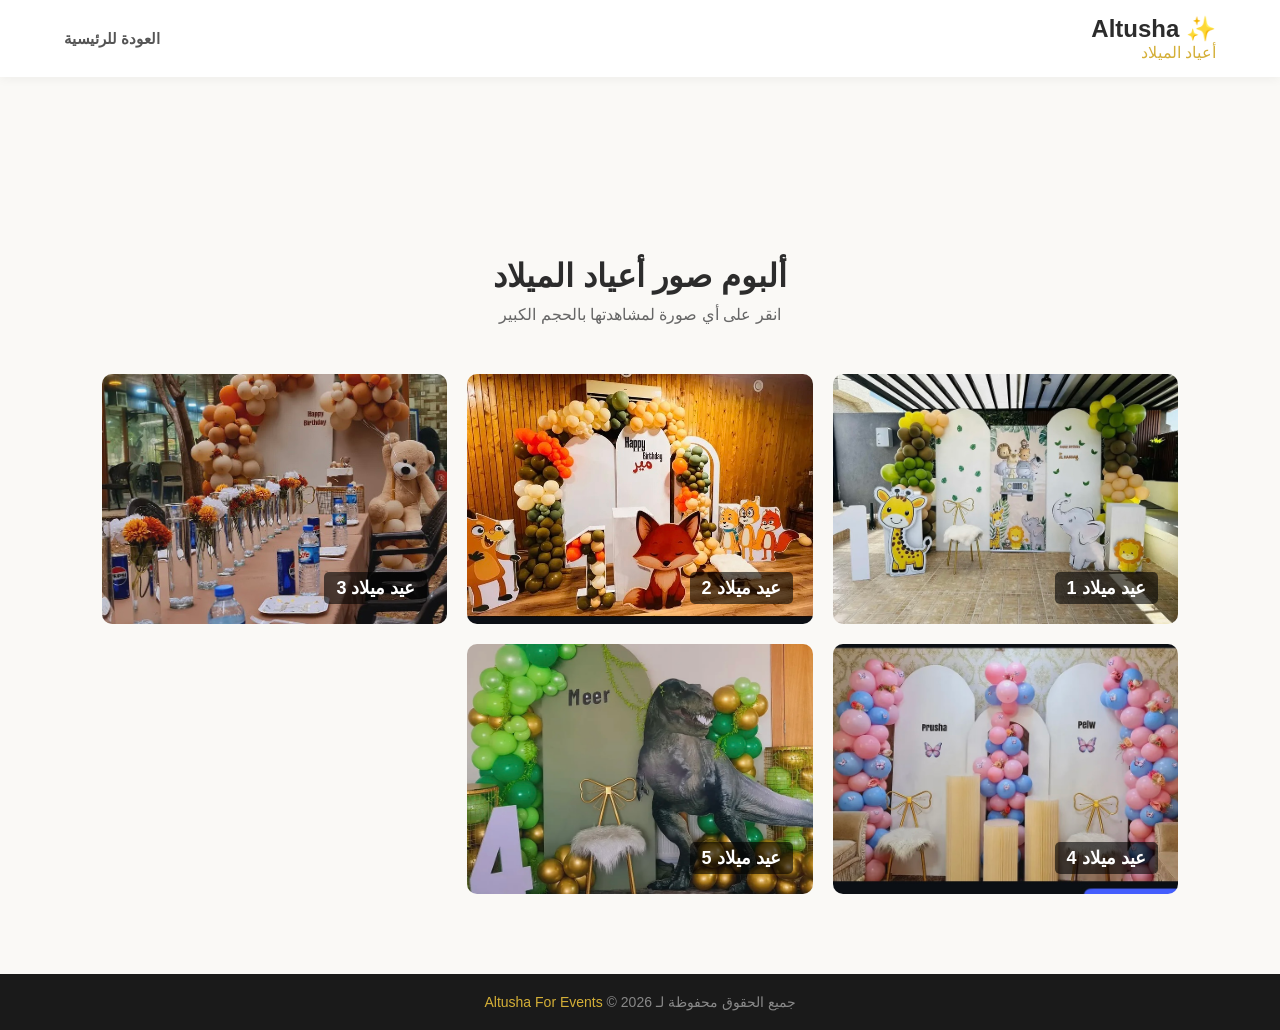
==== birthday.html @ 4c8f202d "Add initial website structure and styling for Altusha Events - Create index.html with sections for n" ====
<!DOCTYPE html>
<html lang="ar" dir="rtl" id="html-root">
<head>
    <meta charset="UTF-8">
    <meta name="viewport" content="width=device-width, initial-scale=1.0">
    <title>ألبوم أعياد الميلاد - Altusha For Events</title>
    <link rel="stylesheet" href="style.css">
    <style>
        /* تنسيق نافذة عرض الصورة بالحجم الكبير */
        .modal {
            display: none;
            position: fixed;
            z-index: 9999;
            top: 0;
            left: 0;
            width: 100%;
            height: 100%;
            background-color: rgba(0, 0, 0, 0.9);
            justify-content: center;
            align-items: center;
            cursor: pointer;
        }
        .modal img {
            max-width: 90%;
            max-height: 90%;
            border-radius: 8px;
            box-shadow: 0 0 25px rgba(255, 255, 255, 0.3);
        }
        .gallery-item {
            cursor: pointer;
            transition: transform 0.3s ease;
        }
        .gallery-item:hover {
            transform: scale(1.03);
        }
    </style>
</head>
<body>

    <!-- شريط التنقل العلوي -->
    <header class="navbar">
        <div class="logo">
            <h1 data-ar="✨ Altusha" data-ku="✨ Altusha" data-en="✨ Altusha">✨ Altusha</h1>
            <span data-ar="Birthday Album" data-ku="Birthday Album" data-en="Birthday Album">أعياد الميلاد</span>
        </div>
        
        <ul class="nav-links">
            <li><a href="index.html" data-ar="العودة للرئيسية" data-ku="گەڕانەوە بۆ سەرەکی" data-en="Back to Home">العودة للرئيسية</a></li>
        </ul>
    </header>

    <!-- معرض صور أعياد الميلاد الخاصة بك -->
    <section class="section" style="margin-top: 100px;">
        <h2 class="section-title" data-ar="ألبوم صور أعياد الميلاد" data-ku="ئالبومی وێنەکانی یادی لەدایکبوون" data-en="Birthday Photo Album">ألبوم صور أعياد الميلاد</h2>
        <p class="section-subtitle" data-ar="انقر على أي صورة لمشاهدتها بالحجم الكبير" data-ku="کرتە لە هەر وێنەیەک بکە بۆ بینینی بە قەبارەی گەورە" data-en="Click on any image to view it full size">انقر على أي صورة لمشاهدتها بالحجم الكبير</p>
        
        <div class="gallery-grid">
            <!-- الصورة الأولى من جهازك -->
            <div class="gallery-item" style="background-image: url('images/birthday1.jpg');" onclick="openModal('images/birthday1.jpg')">
                <span data-ar="عيد ميلاد 1" data-ku="یادی لەدایکبوون 1" data-en="Birthday 1">عيد ميلاد 1</span>
            </div>
            
            <!-- الصورة الثانية من جهازك -->
            <div class="gallery-item" style="background-image: url('images/birthday2.jpg');" onclick="openModal('images/birthday2.jpg')">
                <span data-ar="عيد ميلاد 2" data-ku="یادی لەدایکبوون 2" data-en="Birthday 2">عيد ميلاد 2</span>
            </div>

            <!-- الصورة الثالثة من جهازك -->
            <div class="gallery-item" style="background-image: url('images/birthday3.jpg');" onclick="openModal('images/birthday3.jpg')">
                <span data-ar="عيد ميلاد 3" data-ku="یادی لەدایکبوون 3" data-en="Birthday 3">عيد ميلاد 3</span>
            </div>

            <!-- الصورة الرابعة من جهازك -->
            <div class="gallery-item" style="background-image: url('images/birthday4.jpg');" onclick="openModal('images/birthday4.jpg')">
                <span data-ar="عيد ميلاد 4" data-ku="یادی لەدایکبوون 4" data-en="Birthday 4">عيد ميلاد 4</span>
            </div>

            <!-- الصورة الخامسة من جهازك -->
            <div class="gallery-item" style="background-image: url('images/birthday5.jpg');" onclick="openModal('images/birthday5.jpg')">
                <span data-ar="عيد ميلاد 5" data-ku="یادی لەدایکبوون 5" data-en="Birthday 5">عيد ميلاد 5</span>
            </div>
        </div>
    </section>

    <!-- نافذة العرض الكبير (Modal) -->
    <div id="imgModal" class="modal" onclick="closeModal()">
        <img id="modalImg" src="" alt="Full Size Image">
    </div>

    <footer>
        <p data-ar="جميع الحقوق محفوظة لـ Altusha For Events © 2026" data-ku="هەموو مافەکان پارێزراون بۆ Altusha For Events © 2026" data-en="All rights reserved to Altusha For Events © 2026">جميع الحقوق محفوظة لـ <span>Altusha For Events</span> © 2026</p>
    </footer>

    <!-- سكربت بسيط لفتح وإغلاق الصورة بالحجم الكبير -->
    <script>
        function openModal(imageSrc) {
            const modal = document.getElementById('imgModal');
            const modalImg = document.getElementById('modalImg');
            modal.style.display = 'flex';
            modalImg.src = imageSrc;
        }

        function closeModal() {
            const modal = document.getElementById('imgModal');
            modal.style.display = 'none';
        }
    </script>
</body>
</html>
---- style.css ----
/* إعدادات عامة */
* {
    margin: 0;
    padding: 0;
    box-sizing: border-box;
    font-family: 'Cairo', sans-serif;
    scroll-behavior: smooth;
}

body {
    background-color: #faf9f6;
    color: #333;
}

/* شريط التنقل */
.navbar {
    display: flex;
    justify-content: space-between;
    align-items: center;
    padding: 15px 5%;
    background-color: #fff;
    box-shadow: 0 2px 10px rgba(0,0,0,0.05);
    position: sticky;
    top: 0;
    z-index: 1000;
    flex-wrap: wrap;
    gap: 15px;
}

.logo h1 {
    font-size: 24px;
    color: #2c2c2c;
    margin: 0;
}

.logo span {
    color: #d4af37; /* لون ذهبي راقي */
    font-size: 16px;
}

.nav-links {
    display: flex;
    gap: 20px;
    align-items: center;
    list-style: none;
    margin: 0;
    padding: 0;
}

.nav-links a {
    text-decoration: none;
    color: #555;
    font-weight: 600;
    font-size: 15px;
    transition: 0.3s;
}

.nav-links a:hover {
    color: #d4af37;
}

.btn-contact {
    background-color: #d4af37;
    color: #fff !important;
    padding: 8px 18px;
    border-radius: 20px;
}

.btn-contact:hover {
    background-color: #b3922b;
}

/* تنسيق أزرار تبديل اللغة */
.lang-switcher {
    display: flex;
    gap: 8px;
}

.lang-switcher button {
    background-color: #f4efe9;
    color: #d4af37;
    border: 1px solid #d4af37;
    padding: 6px 14px;
    border-radius: 20px;
    cursor: pointer;
    font-weight: bold;
    font-size: 13px;
    transition: 0.3s;
}

.lang-switcher button:hover {
    background-color: #d4af37;
    color: white;
}

/* الواجهة الرئيسية */
.hero {
    height: 80vh;
    background: linear-gradient(rgba(0,0,0,0.4), rgba(0,0,0,0.4)), url('https://images.unsplash.com/photo-1519741497674-611481863552?auto=format&fit=crop&w=1920&q=80') center/cover no-repeat;
    display: flex;
    justify-content: center;
    align-items: center;
    text-align: center;
    color: #fff;
    padding: 0 20px;
}

.hero-content h2 {
    font-size: 42px;
    margin-bottom: 15px;
    color: #fff;
}

.hero-content p {
    font-size: 18px;
    margin-bottom: 25px;
    max-width: 600px;
    margin-left: auto;
    margin-right: auto;
}

.btn-primary {
    display: inline-block;
    background-color: #d4af37;
    color: #fff;
    padding: 12px 30px;
    border-radius: 30px;
    text-decoration: none;
    font-weight: bold;
    transition: 0.3s;
}

.btn-primary:hover {
    background-color: #b3922b;
    transform: translateY(-2px);
}

/* الأقسام العامة */
.section {
    padding: 80px 8%;
    text-align: center;
}

.bg-light {
    background-color: #f2ede4;
}

.section-title {
    font-size: 32px;
    margin-bottom: 10px;
    color: #2c2c2c;
}

.section-subtitle {
    color: #666;
    margin-bottom: 50px;
}

/* خدمات الديكور */
.services-grid {
    display: grid;
    grid-template-columns: repeat(auto-fit, minmax(250px, 1fr));
    gap: 30px;
}

.service-card {
    background: #fff;
    padding: 35px 20px;
    border-radius: 12px;
    box-shadow: 0 5px 15px rgba(0,0,0,0.03);
    transition: 0.3s;
}

.service-card:hover {
    transform: translateY(-5px);
    box-shadow: 0 8px 25px rgba(212, 175, 55, 0.15);
}

.service-card h3 {
    margin-bottom: 10px;
    font-size: 20px;
    color: #2c2c2c;
}

.service-card p {
    color: #666;
    font-size: 14px;
}

/* متجر التوزيعات */
.shop-grid {
    display: grid;
    grid-template-columns: repeat(auto-fit, minmax(240px, 1fr));
    gap: 25px;
}

.product-card {
    background: #fff;
    border-radius: 12px;
    overflow: hidden;
    box-shadow: 0 4px 15px rgba(0,0,0,0.05);
    text-align: right;
    transition: 0.3s;
}

.product-card:hover {
    transform: translateY(-5px);
}

.product-img {
    height: 180px;
    display: flex;
    justify-content: center;
    align-items: center;
    color: #fff;
    font-size: 20px;
    font-weight: bold;
}

/* ألوان خلفيات المنتجات المؤقتة */
.product-img.baby { background: linear-gradient(135deg, #a1c4fd, #c2e9fb); }
.product-img.birthday { background: linear-gradient(135deg, #fbc531, #e84118); }
.product-img.engagement { background: linear-gradient(135deg, #ff9a9e, #fecfef); }
.product-img.henna { background: linear-gradient(135deg, #f6d365, #fda085); }

.product-info {
    padding: 20px;
}

.product-info h3 {
    font-size: 18px;
    margin-bottom: 8px;
    color: #2c2c2c;
}

.price {
    color: #d4af37;
    font-weight: bold;
    margin-bottom: 15px;
}

.btn-card {
    display: block;
    text-align: center;
    background-color: #333;
    color: #fff;
    padding: 8px;
    border-radius: 6px;
    text-decoration: none;
    transition: 0.3s;
}

.btn-card:hover {
    background-color: #d4af37;
}

/* معرض الصور */
.gallery-grid {
    display: grid;
    grid-template-columns: repeat(auto-fit, minmax(300px, 1fr));
    gap: 20px;
}

.gallery-item {
    height: 250px;
    border-radius: 10px;
    display: flex;
    align-items: flex-end;
    padding: 20px;
    color: #fff;
    font-weight: bold;
    font-size: 18px;
    background-size: cover;
    background-position: center;
}

.gallery-item span {
    background: rgba(0,0,0,0.6);
    padding: 5px 12px;
    border-radius: 5px;
}

.gallery-item.g1 { background-image: url('https://images.unsplash.com/photo-1511795409834-ef04bbd61622?auto=format&fit=crop&w=600&q=80'); }
.gallery-item.g2 { background-image: url('https://images.unsplash.com/photo-1465495976277-4387d4b0b4c6?auto=format&fit=crop&w=600&q=80'); }
.gallery-item.g3 { background-image: url('https://images.unsplash.com/photo-1530103862676-de8c9debad1d?auto=format&fit=crop&w=600&q=80'); }

/* قسم التواصل */
.contact-section {
    background-color: #2c2c2c;
    color: #fff;
    padding: 60px 20px;
    text-align: center;
}

.contact-container h2 {
    margin-bottom: 10px;
    color: #fff;
}

.contact-container p {
    color: #aaa;
    margin-bottom: 25px;
}

.whatsapp-btn {
    display: inline-flex;
    align-items: center;
    gap: 10px;
    background-color: #25d366;
    color: #fff;
    padding: 12px 25px;
    border-radius: 30px;
    text-decoration: none;
    font-weight: bold;
    font-size: 18px;
    transition: 0.3s;
}

.whatsapp-btn:hover {
    background-color: #1ebe57;
}

/* التذييل */
footer {
    background-color: #1a1a1a;
    color: #888;
    text-align: center;
    padding: 20px;
    font-size: 14px;
}

footer span {
    color: #d4af37;
}
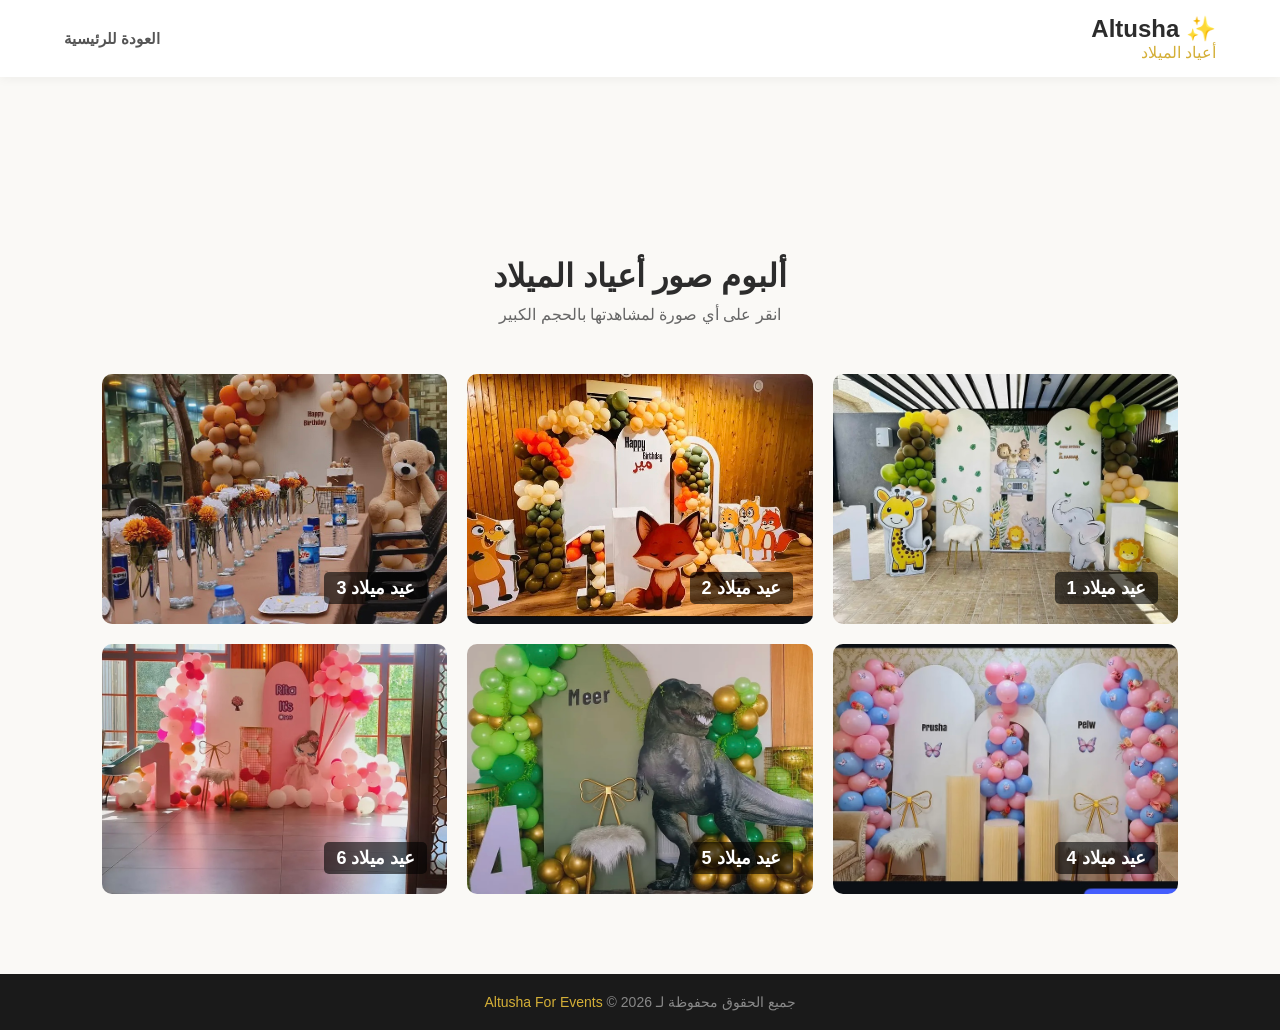
==== commit e4fe4370: "up date text" ====
--- a/birthday.html
+++ b/birthday.html
@@ -79,6 +79,11 @@
             <div class="gallery-item" style="background-image: url('images/birthday5.jpg');" onclick="openModal('images/birthday5.jpg')">
                 <span data-ar="عيد ميلاد 5" data-ku="یادی لەدایکبوون 5" data-en="Birthday 5">عيد ميلاد 5</span>
             </div>
+
+            <!-- الصورة السادسة من جهازك -->
+            <div class="gallery-item" style="background-image: url('images/birthday6.jpg');" onclick="openModal('images/birthday5.jpg')">
+                <span data-ar="عيد ميلاد 6" data-ku="یادی لەدایکبوون 6" data-en="Birthday 6">عيد ميلاد 6</span>
+            </div>
         </div>
     </section>
 
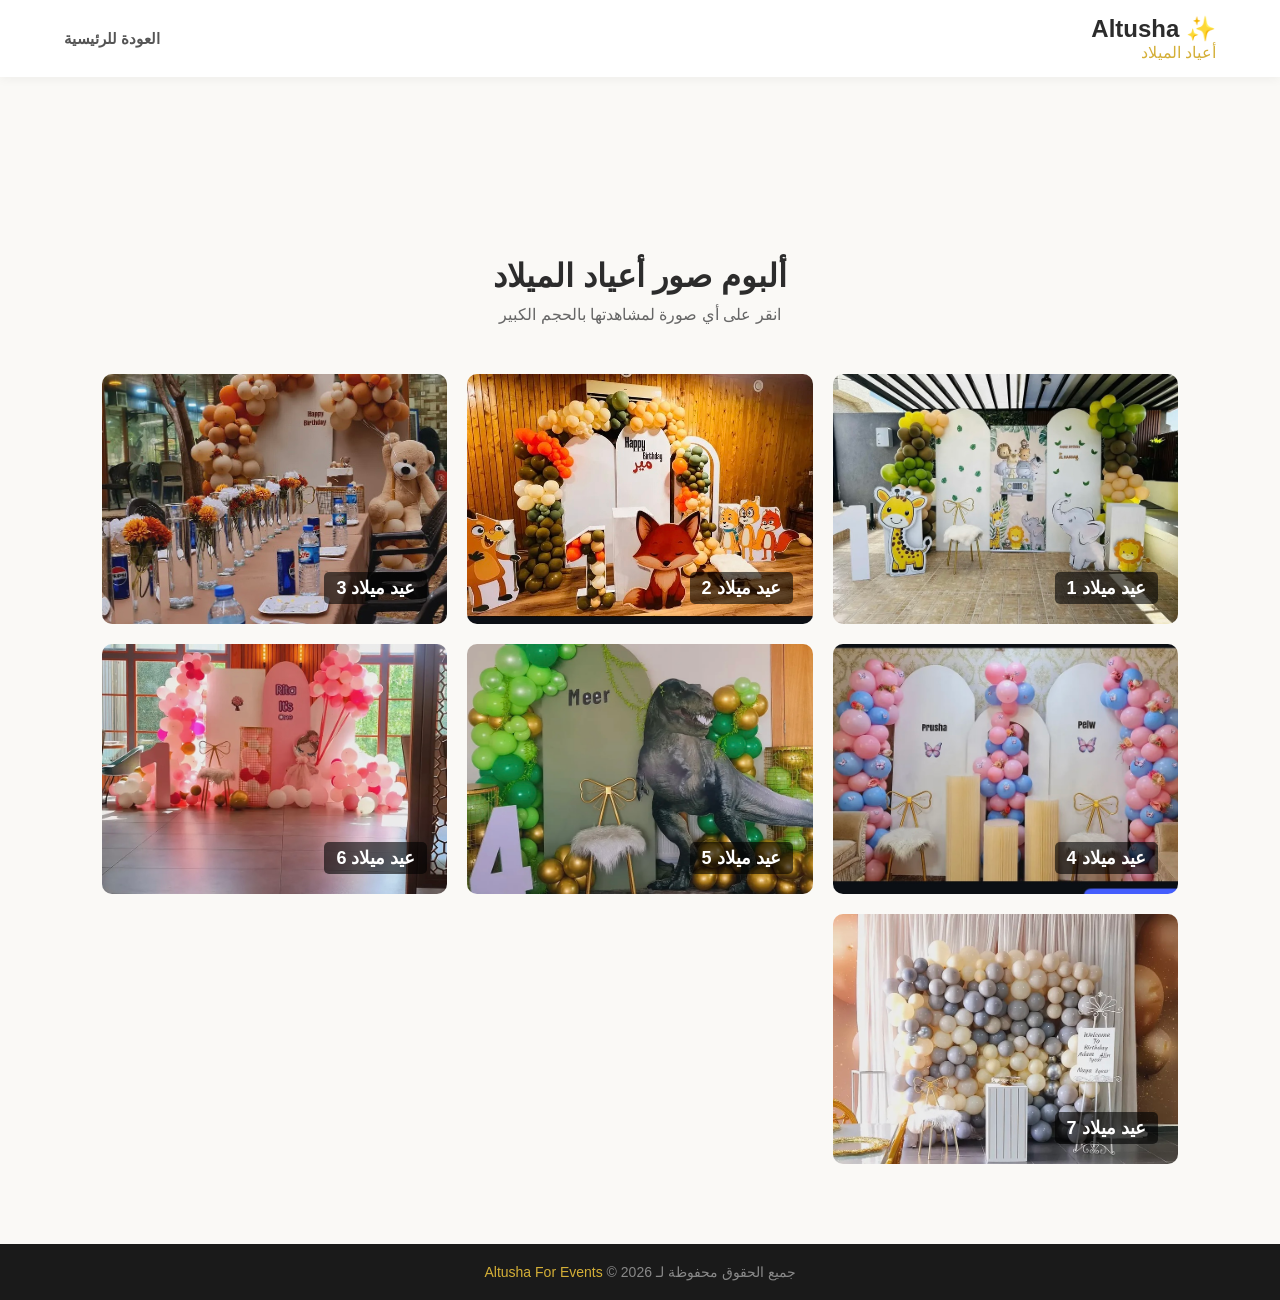
==== commit eb3c602f: "update text" ====
--- a/birthday.html
+++ b/birthday.html
@@ -84,6 +84,11 @@
             <div class="gallery-item" style="background-image: url('images/birthday6.jpg');" onclick="openModal('images/birthday5.jpg')">
                 <span data-ar="عيد ميلاد 6" data-ku="یادی لەدایکبوون 6" data-en="Birthday 6">عيد ميلاد 6</span>
             </div>
+
+             <!-- الصورة السابعة من جهازك -->
+            <div class="gallery-item" style="background-image: url('images/birthday7.jpg');" onclick="openModal('images/birthday5.jpg')">
+                <span data-ar="عيد ميلاد 7" data-ku="یادی لەدایکبوون 7" data-en="Birthday 7">عيد ميلاد 7</span>
+            </div>
         </div>
     </section>
 
